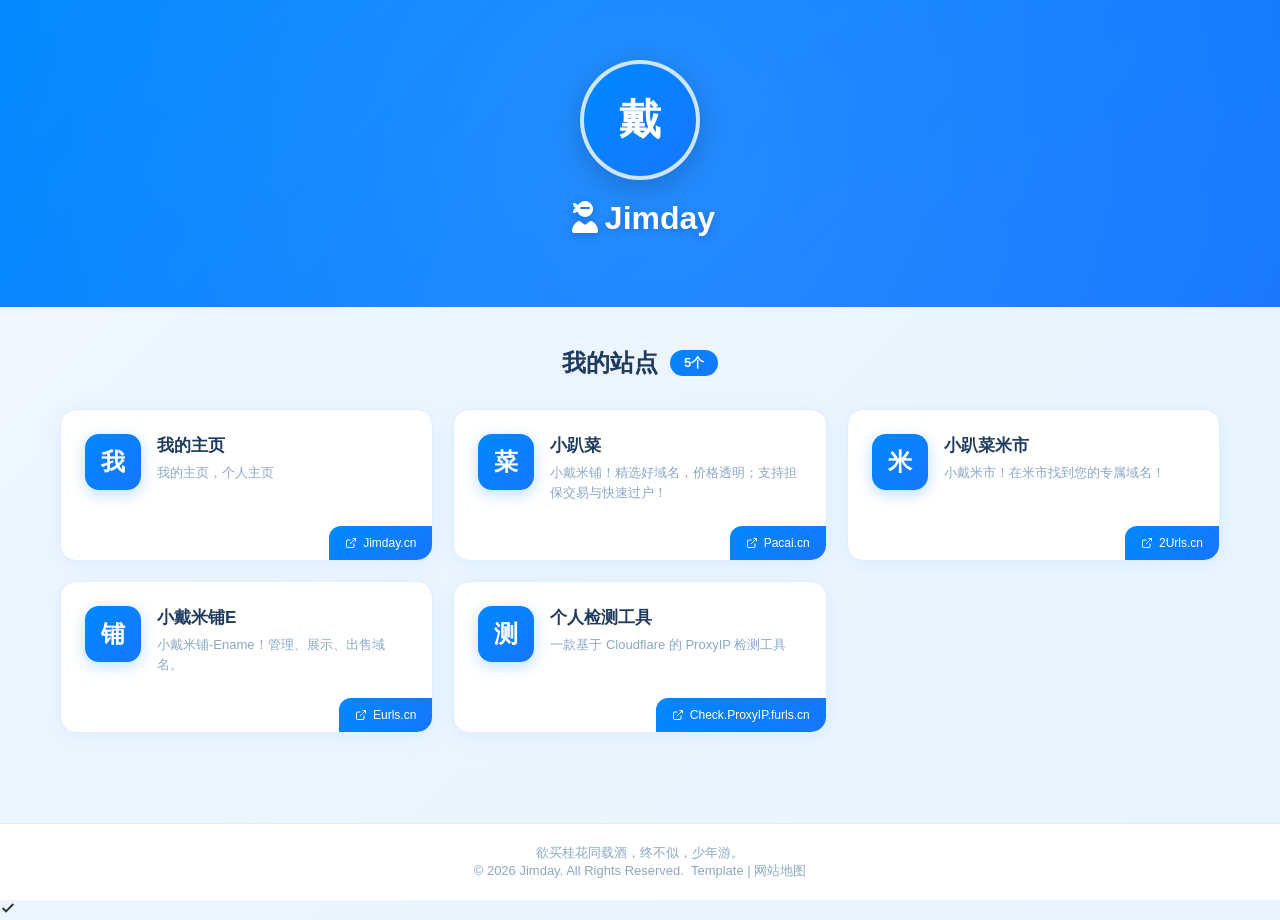
==== index.html @ f6e11782 "Update index.html" ====
<!DOCTYPE html>
<html lang="zh-CN">

<head>
	<meta charset="UTF-8">
	<meta name="viewport" content="width=device-width, initial-scale=1.0">
	<title>Jimday - 阿戴主页</title>
	<meta name="description" content="欲买桂花同载酒，终不似，少年游。">
	<link rel="icon" type="image/x-icon" href="img/favicon.ico">
	<link rel="stylesheet" type="text/css" href="assets/css/style.css"><!--主体CSS-->
	<link rel="stylesheet" type="text/css" href="assets/css/all.min.css"><!--fontawesome-->
	<script src="assets/js/translate.js"></script>
	<script src="assets/js/translate-fine-tuning.js"></script><!--translate.js settings-->
</head>

<body>
  <div class="main-container">
	<!-- 顶部个人信息区 -->
	<div class="profile-section">
	  <div class="profile-content">
		<div class="avatar-wrapper">
		  <div class="avatar">
			戴</div>
		</div>
		<div class="profile-name"><i class="fa-solid fa-user-ninja"></i>Jimday</div>
		<div class="profile-bio">
			<!-- jinrishici.com -->
			<script src="https://sdk.jinrishici.com/v2/browser/jinrishici.js" charset="utf-8"></script>
			<div id="poem_sentence"></div>
			<div id="poem_info"></div>
			<script type="text/javascript">
				jinrishici.load(function (result) {
					var sentence = document.querySelector("#poem_sentence")
					var info = document.querySelector("#poem_info")
					sentence.innerHTML = result.data.content
					info.innerHTML = '【' + result.data.origin.dynasty + '】' + result.data.origin.author + '《' + result.data.origin.title + '》'
				});
			</script>
		</div>
	  </div>
	</div>

    <!-- 下方站点列表区 -->
    <div class="sites-section">
      <div class="sites-header">
        <h2 class="sites-title">我的站点</h2>
        <span class="sites-count">5个</span>
      </div>

      <div class="sites-grid">
        <a href="http://jimday.cn" target="_blank" class="site-card" style="animation-delay: 0s;">
          <div class="site-card-content">
            <div class="site-icon">
              我</div>
            <div class="site-info">
              <div class="site-name">我的主页</div>
              <div class="site-desc">我的主页，个人主页</div>
            </div>
          </div>
          <div class="site-card-footer">
            <div class="site-url">
              <svg width="12" height="12" viewBox="0 0 24 24" fill="none" stroke="currentColor" stroke-width="2">
                <path d="M18 13v6a2 2 0 0 1-2 2H5a2 2 0 0 1-2-2V8a2 2 0 0 1 2-2h6"></path>
                <polyline points="15 3 21 3 21 9"></polyline>
                <line x1="10" y1="14" x2="21" y2="3"></line>
              </svg>
              Jimday.cn
            </div>
          </div>
        </a>
        <a href="https://www.pacai.cn" target="_blank" class="site-card" style="animation-delay: 0.1s;">
          <div class="site-card-content">
            <div class="site-icon">
              菜 </div>
            <div class="site-info">
              <div class="site-name">小趴菜</div>
              <div class="site-desc">小戴米铺！精选好域名，价格透明；支持担保交易与快速过户！</div>
            </div>
          </div>
          <div class="site-card-footer">
            <div class="site-url">
              <svg width="12" height="12" viewBox="0 0 24 24" fill="none" stroke="currentColor" stroke-width="2">
                <path d="M18 13v6a2 2 0 0 1-2 2H5a2 2 0 0 1-2-2V8a2 2 0 0 1 2-2h6"></path>
                <polyline points="15 3 21 3 21 9"></polyline>
                <line x1="10" y1="14" x2="21" y2="3"></line>
              </svg>
              Pacai.cn
            </div>
          </div>
        </a>
        <a href="http://www.2urls.cn" target="_blank" class="site-card" style="animation-delay: 0.2s;">
          <div class="site-card-content">
            <div class="site-icon">
              米 </div>
            <div class="site-info">
              <div class="site-name">小趴菜米市</div>
              <div class="site-desc">小戴米市！在米市找到您的专属域名！</div>
            </div>
          </div>
          <div class="site-card-footer">
            <div class="site-url">
              <svg width="12" height="12" viewBox="0 0 24 24" fill="none" stroke="currentColor" stroke-width="2">
                <path d="M18 13v6a2 2 0 0 1-2 2H5a2 2 0 0 1-2-2V8a2 2 0 0 1 2-2h6"></path>
                <polyline points="15 3 21 3 21 9"></polyline>
                <line x1="10" y1="14" x2="21" y2="3"></line>
              </svg>
              2Urls.cn
            </div>
          </div>
        </a>
        <a href="http://www.eurls.cn" target="_blank" class="site-card" style="animation-delay: 0.3s;">
          <div class="site-card-content">
            <div class="site-icon">
              铺 </div>
            <div class="site-info">
              <div class="site-name">小戴米铺E</div>
              <div class="site-desc">小戴米铺-Ename！管理、展示、出售域名。</div>
            </div>
          </div>
          <div class="site-card-footer">
            <div class="site-url">
              <svg width="12" height="12" viewBox="0 0 24 24" fill="none" stroke="currentColor" stroke-width="2">
                <path d="M18 13v6a2 2 0 0 1-2 2H5a2 2 0 0 1-2-2V8a2 2 0 0 1 2-2h6"></path>
                <polyline points="15 3 21 3 21 9"></polyline>
                <line x1="10" y1="14" x2="21" y2="3"></line>
              </svg>
              Eurls.cn
			  </div>
          </div>
        </a>
        <a href="http://check.proxyip.furls.cn" target="_blank" class="site-card" style="animation-delay: 0.4s;">
          <div class="site-card-content">
            <div class="site-icon">
              测 </div>
            <div class="site-info">
              <div class="site-name">个人检测工具</div>
              <div class="site-desc">一款基于 Cloudflare 的 ProxyIP 检测工具</div>
            </div>
          </div>
          <div class="site-card-footer">
            <div class="site-url">
              <svg width="12" height="12" viewBox="0 0 24 24" fill="none" stroke="currentColor" stroke-width="2">
                <path d="M18 13v6a2 2 0 0 1-2 2H5a2 2 0 0 1-2-2V8a2 2 0 0 1 2-2h6"></path>
                <polyline points="15 3 21 3 21 9"></polyline>
                <line x1="10" y1="14" x2="21" y2="3"></line>
              </svg>
              Check.ProxyIP.furls.cn
            </div>
          </div>
        </a>
		<!--
        <a href="http://cwho.cn" target="_blank" class="site-card" style="animation-delay: 0.5s;">
          <div class="site-card-content">
            <div class="site-icon">
              查 </div>
            <div class="site-info">
              <div class="site-name">查whois</div>
              <div class="site-desc">查询域名whois</div>
            </div>
          </div>
          <div class="site-card-footer">
            <div class="site-url">
              <svg width="12" height="12" viewBox="0 0 24 24" fill="none" stroke="currentColor" stroke-width="2">
                <path d="M18 13v6a2 2 0 0 1-2 2H5a2 2 0 0 1-2-2V8a2 2 0 0 1 2-2h6"></path>
                <polyline points="15 3 21 3 21 9"></polyline>
                <line x1="10" y1="14" x2="21" y2="3"></line>
              </svg>
              cwho.cn
            </div>
          </div>
        </a>
        <a href="http://blog.nx.cn" target="_blank" class="site-card" style="animation-delay: 0.6s;">
          <div class="site-card-content">
            <div class="site-icon">
              逆 </div>
            <div class="site-info">
              <div class="site-name">逆袭博客</div>
              <div class="site-desc">我的个人博客</div>
            </div>
          </div>
          <div class="site-card-footer">
            <div class="site-url">
              <svg width="12" height="12" viewBox="0 0 24 24" fill="none" stroke="currentColor" stroke-width="2">
                <path d="M18 13v6a2 2 0 0 1-2 2H5a2 2 0 0 1-2-2V8a2 2 0 0 1 2-2h6"></path>
                <polyline points="15 3 21 3 21 9"></polyline>
                <line x1="10" y1="14" x2="21" y2="3"></line>
              </svg>
              blog.nx.cn
            </div>
          </div>
        </a>
        <a href="http://jiese.me" target="_blank" class="site-card" style="animation-delay: 0.7s;">
          <div class="site-card-content">
            <div class="site-icon">
              戒 </div>
            <div class="site-info">
              <div class="site-name">戒色么</div>
              <div class="site-desc">一个戒色打卡记录网</div>
            </div>
          </div>
          <div class="site-card-footer">
            <div class="site-url">
              <svg width="12" height="12" viewBox="0 0 24 24" fill="none" stroke="currentColor" stroke-width="2">
                <path d="M18 13v6a2 2 0 0 1-2 2H5a2 2 0 0 1-2-2V8a2 2 0 0 1 2-2h6"></path>
                <polyline points="15 3 21 3 21 9"></polyline>
                <line x1="10" y1="14" x2="21" y2="3"></line>
              </svg>
              jiese.me
            </div>
          </div>
        </a>
        <a href="http://www.gmbzw.com/" target="_blank" class="site-card" style="animation-delay: 0.8s;">
          <div class="site-card-content">
            <div class="site-icon">
              国 </div>
            <div class="site-info">
              <div class="site-name">国漫壁纸网</div>
              <div class="site-desc">国漫Ai绘画国漫女神壁纸动漫壁纸免费下载</div>
            </div>
          </div>
          <div class="site-card-footer">
            <div class="site-url">
              <svg width="12" height="12" viewBox="0 0 24 24" fill="none" stroke="currentColor" stroke-width="2">
                <path d="M18 13v6a2 2 0 0 1-2 2H5a2 2 0 0 1-2-2V8a2 2 0 0 1 2-2h6"></path>
                <polyline points="15 3 21 3 21 9"></polyline>
                <line x1="10" y1="14" x2="21" y2="3"></line>
              </svg>
              www.gmbzw.com
            </div>
          </div>
        </a>
        <a href="http://host.hk.cn/" target="_blank" class="site-card" style="animation-delay: 0.9s;">
          <div class="site-card-content">
            <div class="site-icon">
              香 </div>
            <div class="site-info">
              <div class="site-name">香港主机</div>
              <div class="site-desc">20元永久网站主机</div>
            </div>
          </div>
          <div class="site-card-footer">
            <div class="site-url">
              <svg width="12" height="12" viewBox="0 0 24 24" fill="none" stroke="currentColor" stroke-width="2">
                <path d="M18 13v6a2 2 0 0 1-2 2H5a2 2 0 0 1-2-2V8a2 2 0 0 1 2-2h6"></path>
                <polyline points="15 3 21 3 21 9"></polyline>
                <line x1="10" y1="14" x2="21" y2="3"></line>
              </svg>
              host.hk.cn
            </div>
          </div>
        </a>-->
      </div>
    </div>

		<!-- 底部版权栏 -->
		<footer class="footer">
			<div class="footer-content">
				<p>欲买桂花同载酒，终不似，少年游。</p>
				<p>&copy; <script>document.write(new Date().getFullYear());</script> Jimday. All Rights Reserved.&nbsp;
					<a href="http://caonb.cn/" target="_blank" style="text-decoration: none;color: inherit;">Template</a>&nbsp;|
					<a href="sitemap.xml" title="Sitemap" target="_blank" style="text-decoration: none;color: inherit;">网站地图</a>
				</p>
			</div>
		</footer>
	</div>

	<!-- 灵动岛弹窗 -->
	<link rel="stylesheet" type="text/css" href="assets/css/dynamic-island.css">

	<div class="dynamic-island-container">
		<div class="dynamic-island" id="dynamicIsland">
			<div class="dynamic-island-icon">
			<svg width="16" height="16" viewBox="0 0 24 24" fill="none" stroke="currentColor" stroke-width="3" id="dynamicIslandIconSvg">
				<polyline points="20 6 9 17 4 12"></polyline>
			</svg>
			</div>
				<div class="dynamic-island-text" id="dynamicIslandText"></div>
			<div class="dynamic-island-progress">
				<div class="dynamic-island-progress-bar" id="dynamicIslandProgress"></div>
			</div>
		</div>
	</div>

	<script src="assets/js/DynamicIslandTimer.js"></script><!--灵动岛计时器-->

	<link rel="stylesheet" type="text/css" href="assets/css/dynamic-island-style.css"><!--灵动岛style-->
	
	<script src="assets/js/DynamicIslandText.js"></script><!--灵动岛文字-->

</body>
	<!--translate.zvo.cn-->
	<script>
		translate.execute(); //dom加载完后，进行translate.js 触发翻译的执行
		translate.isTranslateExecute('english'); //当前是否已进行了翻译处理
	</script>
</html>
---- assets/css/style.css ----
* {
	margin: 0;
	padding: 0;
	box-sizing: border-box;
}

body {
	font-family: "Microsoft YaHei", -apple-system, BlinkMacSystemFont, "Segoe UI", Roboto, "Helvetica Neue", Arial, sans-serif;
	background: linear-gradient(135deg, #f0f7ff 0%, #e8f4ff 100%);
	min-height: 100vh;
	color: #333;
}

/* 主容器 - 上下布局 */
.main-container {
	min-height: 100vh;
	display: flex;
	flex-direction: column;
}

/* 顶部个人信息区 */
.profile-section {
	background: linear-gradient(135deg, #0088FF 0%, #1677FF 100%);
	padding: 60px 20px;
	text-align: center;
	position: relative;
	overflow: hidden;
}

.profile-section::before {
	content: '';
	position: absolute;
	top: -50%;
	left: -50%;
	width: 200%;
	height: 200%;
	background: radial-gradient(circle, rgba(255, 255, 255, 0.1) 0%, transparent 60%);
	animation: pulse 4s ease-in-out infinite;
}

@keyframes pulse {

	0%,
	100% {
		transform: scale(1);
		opacity: 0.5;
	}

	50% {
		transform: scale(1.1);
		opacity: 0.8;
	}
}

.profile-content {
	position: relative;
	z-index: 1;
	max-width: 600px;
	margin: 0 auto;
}

.avatar-wrapper {
	width: 120px;
	height: 120px;
	margin: 0 auto 20px;
	position: relative;
}

.avatar {
	width: 100%;
	height: 100%;
	border-radius: 50%;
	object-fit: cover;
	border: 4px solid rgba(255, 255, 255, 0.8);
	box-shadow: 0 8px 30px rgba(0, 0, 0, 0.2);
	background: linear-gradient(135deg, #0088FF 0%, #1677FF 100%);
	display: flex;
	align-items: center;
	justify-content: center;
	color: white;
	font-size: 42px;
	font-weight: bold;
	transition: transform 0.3s ease;
}

.avatar:hover {
	transform: scale(1.05);
}

.avatar img {
	width: 100%;
	height: 100%;
	border-radius: 50%;
	object-fit: cover;
}

.profile-name {
	font-size: 32px;
	font-weight: 700;
	color: white;
	margin-bottom: 10px;
	text-shadow: 0 2px 10px rgba(0, 0, 0, 0.2);
}

.profile-bio {
	font-size: 15px;
	color: rgba(255, 255, 255, 0.9);
	line-height: 1.6;
	max-width: 400px;
	margin: 0 auto;
}

/* 下方站点列表区 */
.sites-section {
	flex: 1;
	padding: 40px 20px;
	max-width: 1200px;
	margin: 0 auto;
	width: 100%;
	animation: fadeInUp 0.6s ease;
}

@keyframes fadeInUp {
	from {
		opacity: 0;
		transform: translateY(30px);
	}

	to {
		opacity: 1;
		transform: translateY(0);
	}
}

.sites-header {
	display: flex;
	align-items: center;
	justify-content: center;
	gap: 12px;
	margin-bottom: 30px;
}

.sites-title {
	font-size: 24px;
	font-weight: 700;
	color: #1e3a5f;
}

.sites-count {
	background: linear-gradient(135deg, #0088FF 0%, #1677FF 100%);
	color: white;
	padding: 4px 14px;
	border-radius: 20px;
	font-size: 13px;
	font-weight: 600;
}

.sites-grid {
	display: grid;
	grid-template-columns: repeat(auto-fill, minmax(300px, 1fr));
	gap: 20px;
}

.site-card {
	background: white;
	border-radius: 16px;
	box-shadow: 0 4px 20px rgba(30, 144, 255, 0.08);
	border: 1px solid #e0edff;
	text-decoration: none;
	color: inherit;
	transition: all 0.3s ease;
	animation: fadeInUp 0.5s ease;
	animation-fill-mode: backwards;
	display: flex;
	flex-direction: column;
	overflow: hidden;
}

.site-card::before {
	content: '';
	position: absolute;
	top: 0;
	left: 0;
	right: 0;
	height: 3px;
	background: linear-gradient(90deg, #0088FF, #00d4ff, #0088FF);
	background-size: 200% 100%;
	opacity: 0;
	transition: opacity 0.3s ease;
}

.site-card:hover {
	transform: translateY(-8px);
	box-shadow: 0 16px 40px rgba(30, 144, 255, 0.15);
	border-color: #0088FF;
}

.site-card:hover::before {
	opacity: 1;
	animation: shimmer 2s linear infinite;
}

@keyframes shimmer {
	0% {
		background-position: -200% 0;
	}

	100% {
		background-position: 200% 0;
	}
}

.site-card-content {
	display: flex;
	align-items: flex-start;
	gap: 16px;
	padding: 24px;
	flex: 1;
}

.site-card-footer {
	display: flex;
	justify-content: flex-end;
	padding: 0;
	margin-top: auto;
}

.site-icon {
	width: 56px;
	height: 56px;
	background: linear-gradient(135deg, #0088FF 0%, #1677FF 100%);
	border-radius: 14px;
	display: flex;
	align-items: center;
	justify-content: center;
	color: white;
	font-size: 24px;
	font-weight: bold;
	flex-shrink: 0;
	box-shadow: 0 4px 15px rgba(30, 144, 255, 0.3);
}

.site-icon img {
	width: 100%;
	height: 100%;
	border-radius: 14px;
	object-fit: cover;
}

.site-info {
	flex: 1;
	min-width: 0;
}

.site-name {
	font-size: 17px;
	font-weight: 600;
	color: #1e3a5f;
	margin-bottom: 6px;
	white-space: nowrap;
	overflow: hidden;
	text-overflow: ellipsis;
}

.site-desc {
	font-size: 13px;
	color: #8aa8c8;
	line-height: 1.5;
	display: -webkit-box;
	-webkit-line-clamp: 2;
	-webkit-box-orient: vertical;
	overflow: hidden;
}

.site-url {
	font-size: 12px;
	color: white;
	background: linear-gradient(135deg, #0088FF 0%, #1677FF 100%);
	display: inline-flex;
	align-items: center;
	gap: 6px;
	padding: 10px 16px;
	border-radius: 12px 0 12px 0;
}

/* 空状态 */
.empty-state {
	text-align: center;
	padding: 80px 20px;
	background: white;
	border-radius: 16px;
	border: 1px solid #e0edff;
}

.empty-icon {
	width: 90px;
	height: 90px;
	background: linear-gradient(135deg, #f0f7ff 0%, #e8f4ff 100%);
	border-radius: 50%;
	display: flex;
	align-items: center;
	justify-content: center;
	margin: 0 auto 24px;
	font-size: 36px;
}

.empty-text {
	color: #8aa8c8;
	font-size: 15px;
}

/* 底部版权栏 */
.footer {
	background: white;
	border-top: 1px solid #e0edff;
	padding: 20px;
	text-align: center;
}

.footer-content {
	max-width: 1200px;
	margin: 0 auto;
}

.footer p {
	color: #8aa8c8;
	font-size: 13px;
	margin: 0;
}

/* 平板端适配 */
@media (max-width: 768px) {
	.profile-section {
		padding: 40px 20px;
	}

	.avatar-wrapper {
		width: 100px;
		height: 100px;
	}

	.avatar {
		font-size: 36px;
	}

	.profile-name {
		font-size: 26px;
	}

	.sites-section {
		padding: 30px 15px;
	}

	.sites-grid {
		grid-template-columns: repeat(auto-fill, minmax(250px, 1fr));
		gap: 15px;
	}
}

/* 手机端适配 */
@media (max-width: 480px) {
	.profile-section {
		padding: 35px 15px;
	}

	.avatar-wrapper {
		width: 90px;
		height: 90px;
	}

	.avatar {
		font-size: 32px;
		border-width: 3px;
	}

	.profile-name {
		font-size: 22px;
	}

	.profile-bio {
		font-size: 14px;
	}

	.admin-link {
		padding: 10px 22px;
		font-size: 13px;
	}

	.sites-section {
		padding: 25px 15px;
	}

	.sites-header {
		margin-bottom: 20px;
	}

	.sites-title {
		font-size: 20px;
	}

	.sites-grid {
		grid-template-columns: 1fr;
		gap: 12px;
	}

	.site-card-content {
		padding: 18px;
		gap: 14px;
	}

	.site-card-footer {
		padding: 0;
	}

	.site-icon {
		width: 50px;
		height: 50px;
		font-size: 20px;
	}

	.site-name {
		font-size: 15px;
	}
}
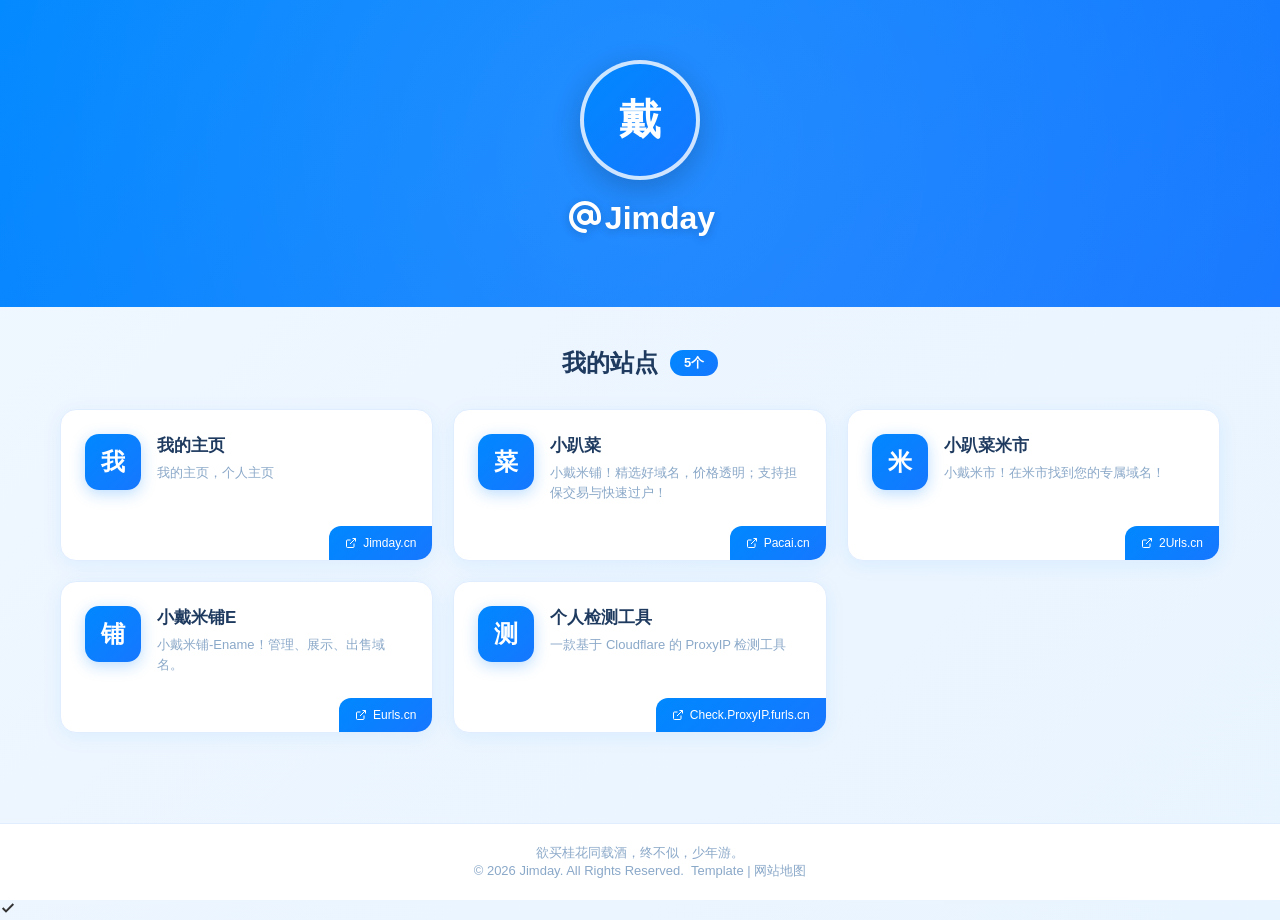
==== commit e5a7f235: "Update index.html" ====
--- a/index.html
+++ b/index.html
@@ -22,7 +22,7 @@
 		  <div class="avatar">
 			戴</div>
 		</div>
-		<div class="profile-name"><i class="fa-solid fa-user-ninja"></i>Jimday</div>
+		<div class="profile-name"><i class="fa-solid fa-at"></i>Jimday</div>
 		<div class="profile-bio">
 			<!-- jinrishici.com -->
 			<script src="https://sdk.jinrishici.com/v2/browser/jinrishici.js" charset="utf-8"></script>
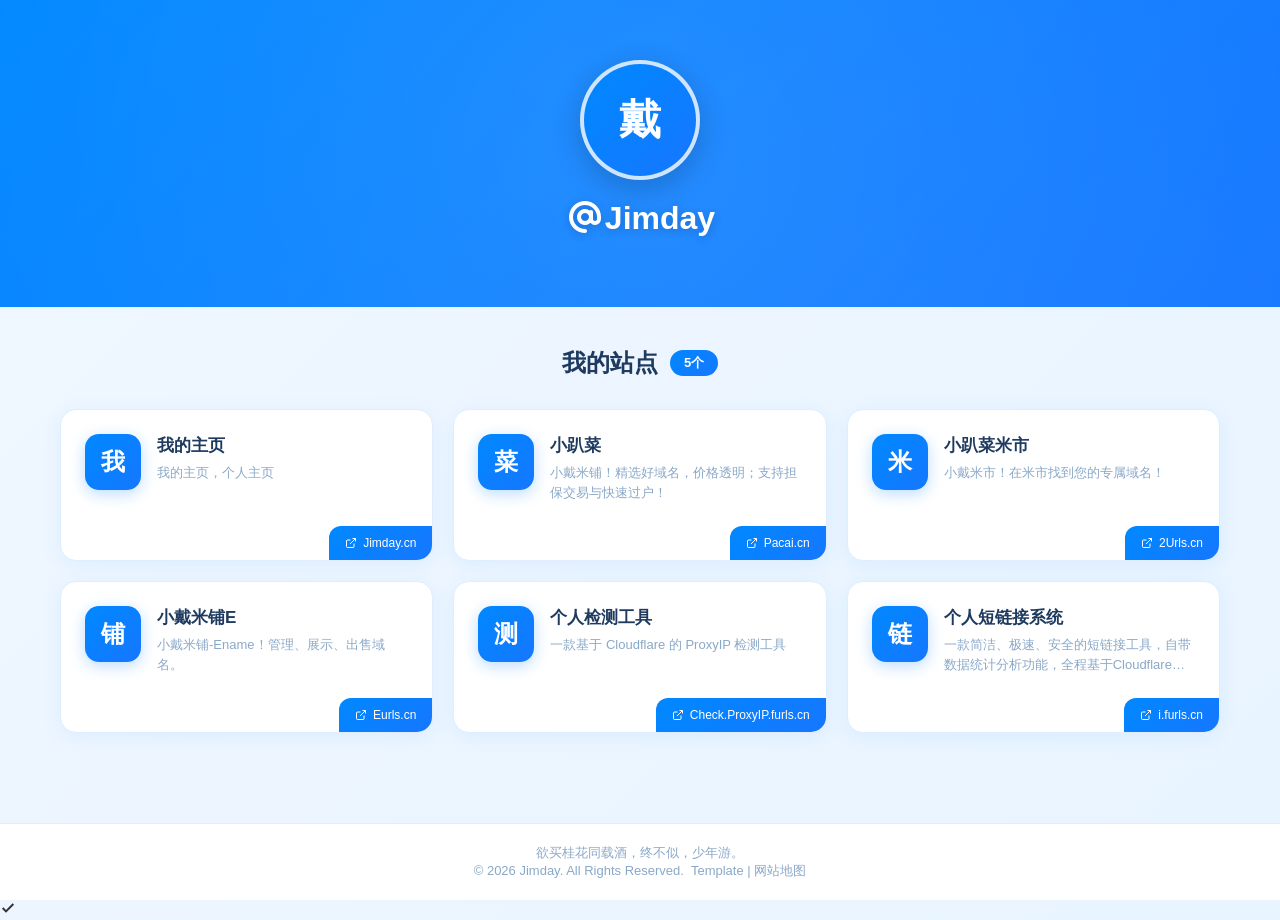
==== commit 93d38e66: "update0505" ====
--- a/index.html
+++ b/index.html
@@ -128,7 +128,7 @@
 			  </div>
           </div>
         </a>
-        <a href="http://check.proxyip.furls.cn" target="_blank" class="site-card" style="animation-delay: 0.4s;">
+        <a href="https://check.proxyip.furls.cn" target="_blank" class="site-card" style="animation-delay: 0.4s;">
           <div class="site-card-content">
             <div class="site-icon">
               测 </div>
@@ -148,27 +148,27 @@
             </div>
           </div>
         </a>
+        <a href="https://i.furls.cn/dashboard" target="_blank" class="site-card" style="animation-delay: 0.5s;">
+          <div class="site-card-content">
+            <div class="site-icon">
+              链 </div>
+            <div class="site-info">
+              <div class="site-name">个人短链接系统</div>
+              <div class="site-desc">一款简洁、极速、安全的短链接工具，自带数据统计分析功能，全程基于Cloudflare运行。</div>
+            </div>
+          </div>
+          <div class="site-card-footer">
+            <div class="site-url">
+              <svg width="12" height="12" viewBox="0 0 24 24" fill="none" stroke="currentColor" stroke-width="2">
+                <path d="M18 13v6a2 2 0 0 1-2 2H5a2 2 0 0 1-2-2V8a2 2 0 0 1 2-2h6"></path>
+                <polyline points="15 3 21 3 21 9"></polyline>
+                <line x1="10" y1="14" x2="21" y2="3"></line>
+              </svg>
+              i.furls.cn
+            </div>
+          </div>
+        </a>
 		<!--
-        <a href="http://cwho.cn" target="_blank" class="site-card" style="animation-delay: 0.5s;">
-          <div class="site-card-content">
-            <div class="site-icon">
-              查 </div>
-            <div class="site-info">
-              <div class="site-name">查whois</div>
-              <div class="site-desc">查询域名whois</div>
-            </div>
-          </div>
-          <div class="site-card-footer">
-            <div class="site-url">
-              <svg width="12" height="12" viewBox="0 0 24 24" fill="none" stroke="currentColor" stroke-width="2">
-                <path d="M18 13v6a2 2 0 0 1-2 2H5a2 2 0 0 1-2-2V8a2 2 0 0 1 2-2h6"></path>
-                <polyline points="15 3 21 3 21 9"></polyline>
-                <line x1="10" y1="14" x2="21" y2="3"></line>
-              </svg>
-              cwho.cn
-            </div>
-          </div>
-        </a>
         <a href="http://blog.nx.cn" target="_blank" class="site-card" style="animation-delay: 0.6s;">
           <div class="site-card-content">
             <div class="site-icon">
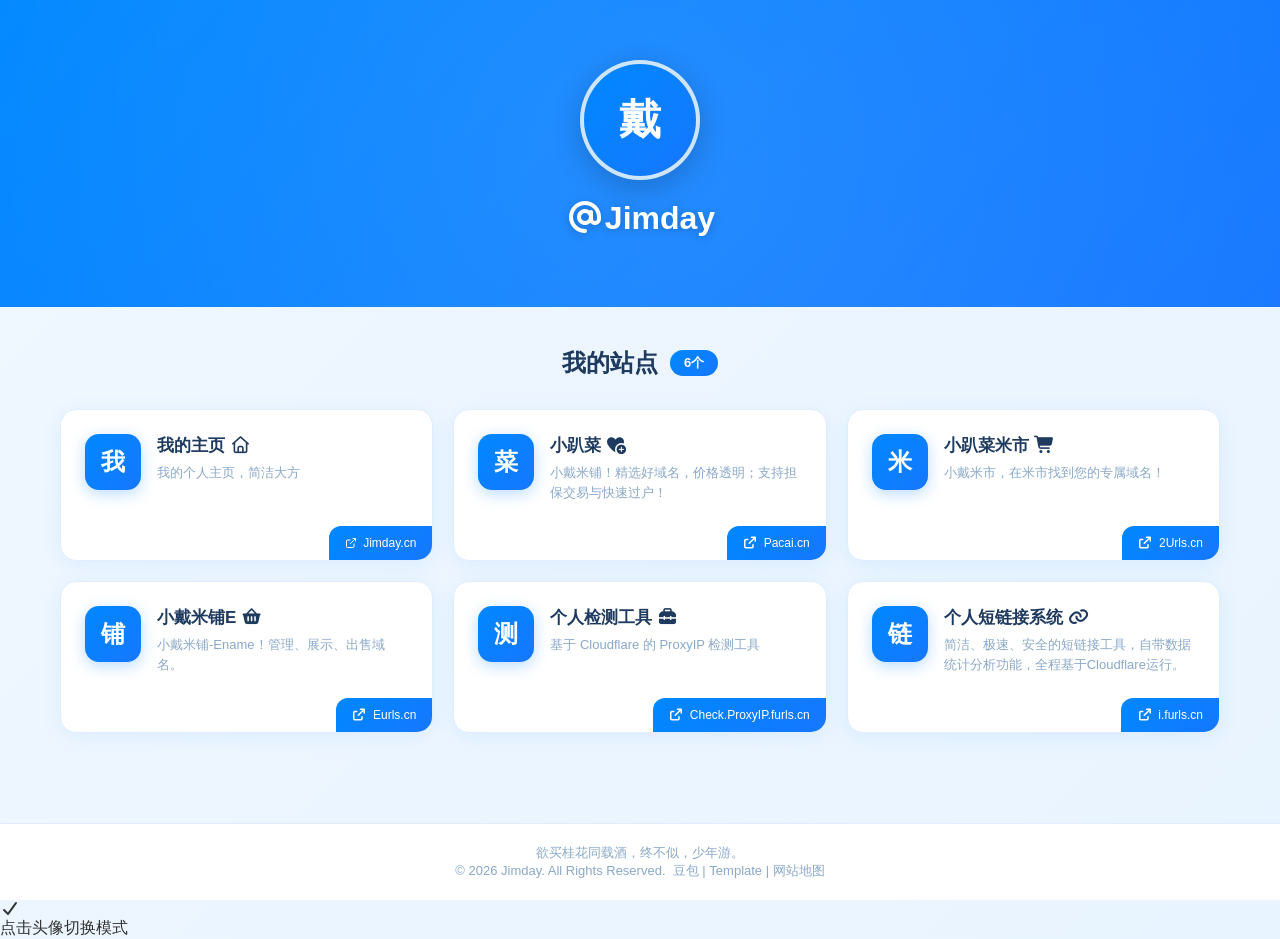
==== commit 425e86a0: "update050901" ====
--- a/index.html
+++ b/index.html
@@ -6,259 +6,225 @@
 	<meta name="viewport" content="width=device-width, initial-scale=1.0">
 	<title>Jimday - 阿戴主页</title>
 	<meta name="description" content="欲买桂花同载酒，终不似，少年游。">
-	<link rel="icon" type="image/x-icon" href="img/favicon.ico">
+	<meta name="keywords" content="Jimday,阿戴,个人主页,域名,短链接,工具">
+	<meta name="author" content="Jimday">
+	<link rel="canonical" href="https://www.jimday.cn/">
+	<meta name="theme-color" content="#0088ff">
+	<link rel="icon" href="img/favicon.ico" type="image/x-icon">
+	<link rel="icon" href="img/favicon.png" type="image/png">
+	<link rel="apple-touch-icon" href="img/favicon.png">
+	<meta property="og:title" content="Jimday - 阿戴主页">
+	<meta property="og:description" content="Jimday 阿戴个人主页。">
+	<meta property="og:url" content="https://www.jimday.cn/">
+	<meta property="og:type" content="website">
+	<meta property="og:site_name" content="Jimday">
+	<meta name="twitter:card" content="summary">
+	<meta name="twitter:title" content="Jimday - 阿戴主页">
+	<meta name="twitter:description" content="Jimday 阿戴个人主页。">
 	<link rel="stylesheet" type="text/css" href="assets/css/style.css"><!--主体CSS-->
 	<link rel="stylesheet" type="text/css" href="assets/css/all.min.css"><!--fontawesome-->
-	<script src="assets/js/translate.js"></script>
-	<script src="assets/js/translate-fine-tuning.js"></script><!--translate.js settings-->
 </head>
 
 <body>
-  <div class="main-container">
-	<!-- 顶部个人信息区 -->
-	<div class="profile-section">
-	  <div class="profile-content">
-		<div class="avatar-wrapper">
-		  <div class="avatar">
-			戴</div>
+	<div class="main-container">
+		<!-- 顶部个人信息区 -->
+		<div class="profile-section">
+			<div class="profile-content">
+				<div class="avatar-wrapper" id="themeToggle">
+					<div class="avatar">戴</div>
+					<div class="avatar-tooltip">点击切换深色模式</div>
+				</div>
+				<div class="profile-name"><i class="fa-solid fa-at"></i>Jimday</div>
+				<div class="profile-bio">
+					<!-- jinrishici.com -->
+					<script src="https://sdk.jinrishici.com/v2/browser/jinrishici.js" charset="utf-8"></script>
+					<div id="poem_sentence"></div>
+					<div id="poem_info"></div>
+					<script type="text/javascript">
+						jinrishici.load(function (result) {
+							var sentence = document.querySelector("#poem_sentence")
+							var info = document.querySelector("#poem_info")
+							sentence.innerHTML = result.data.content
+							info.innerHTML = '【' + result.data.origin.dynasty + '】' + result.data.origin.author + '《' + result.data.origin.title + '》'
+						});
+					</script>
+				</div>
+			</div>
 		</div>
-		<div class="profile-name"><i class="fa-solid fa-at"></i>Jimday</div>
-		<div class="profile-bio">
-			<!-- jinrishici.com -->
-			<script src="https://sdk.jinrishici.com/v2/browser/jinrishici.js" charset="utf-8"></script>
-			<div id="poem_sentence"></div>
-			<div id="poem_info"></div>
-			<script type="text/javascript">
-				jinrishici.load(function (result) {
-					var sentence = document.querySelector("#poem_sentence")
-					var info = document.querySelector("#poem_info")
-					sentence.innerHTML = result.data.content
-					info.innerHTML = '【' + result.data.origin.dynasty + '】' + result.data.origin.author + '《' + result.data.origin.title + '》'
-				});
-			</script>
+
+		<!-- 下方站点列表区 -->
+		<div class="sites-section">
+			<div class="sites-header">
+				<h2 class="sites-title">我的站点</h2>
+				<span class="sites-count">6个</span>
+			</div>
+
+			<div class="sites-grid">
+				<a href="http://jimday.cn" rel="noopener noreferrer" class="site-card" style="animation-delay: 0s;">
+					<div class="site-card-content">
+						<div class="site-icon">我 </div>
+						<div class="site-info">
+							<div class="site-name">我的主页&nbsp;<i class="fa-regular fa-house"></i></div>
+							<div class="site-desc">我的个人主页，简洁大方</div>
+						</div>
+					</div>
+					<div class="site-card-footer">
+						<div class="site-url">
+							<svg width="12" height="12" viewBox="0 0 24 24" fill="none" stroke="currentColor" stroke-width="2">
+								<path d="M18 13v6a2 2 0 0 1-2 2H5a2 2 0 0 1-2-2V8a2 2 0 0 1 2-2h6"></path>
+								<polyline points="15 3 21 3 21 9"></polyline>
+								<line x1="10" y1="14" x2="21" y2="3"></line>
+							</svg>
+							Jimday.cn
+						</div>
+					</div>
+				</a>
+				<a href="https://www.pacai.cn" target="_blank" rel="noopener noreferrer" class="site-card" style="animation-delay: 0.1s;">
+					<div class="site-card-content">
+						<div class="site-icon">菜 </div>
+						<div class="site-info">
+							<div class="site-name">小趴菜&nbsp;<i class="fa-solid fa-heart-circle-plus"></i></div>
+							<div class="site-desc">小戴米铺！精选好域名，价格透明；支持担保交易与快速过户！</div>
+						</div>
+					</div>
+					<div class="site-card-footer">
+						<div class="site-url"><i class="fa-solid fa-arrow-up-right-from-square"></i>Pacai.cn</div>
+					</div>
+				</a>
+				<a href="http://www.2urls.cn" target="_blank" rel="noopener noreferrer" class="site-card" style="animation-delay: 0.2s;">
+					<div class="site-card-content">
+						<div class="site-icon">米 </div>
+						<div class="site-info">
+							<div class="site-name">小趴菜米市&nbsp;<i class="fa-solid fa-cart-shopping"></i></div>
+							<div class="site-desc">小戴米市，在米市找到您的专属域名！</div>
+						</div>
+					</div>
+					<div class="site-card-footer">
+						<div class="site-url">
+							<i class="fa-solid fa-arrow-up-right-from-square"></i>2Urls.cn</div>
+					</div>
+				</a>
+				<a href="http://www.eurls.cn" target="_blank" rel="noopener noreferrer" class="site-card" style="animation-delay: 0.3s;">
+					<div class="site-card-content">
+						<div class="site-icon">铺 </div>
+						<div class="site-info">
+							<div class="site-name">小戴米铺E&nbsp;<i class="fa-solid fa-basket-shopping"></i></div>
+							<div class="site-desc">小戴米铺-Ename！管理、展示、出售域名。</div>
+						</div>
+					</div>
+					<div class="site-card-footer">
+						<div class="site-url"><i class="fa-solid fa-arrow-up-right-from-square"></i>Eurls.cn</div>
+					</div>
+				</a>
+				<a href="https://check.proxyip.furls.cn" target="_blank" rel="noopener noreferrer" class="site-card" style="animation-delay: 0.4s;">
+					<div class="site-card-content">
+						<div class="site-icon">测 </div>
+						<div class="site-info">
+							<div class="site-name">个人检测工具&nbsp;<i class="fa-solid fa-toolbox"></i></div>
+							<div class="site-desc">基于 Cloudflare 的 ProxyIP 检测工具</div>
+						</div>
+					</div>
+					<div class="site-card-footer">
+						<div class="site-url"><i class="fa-solid fa-arrow-up-right-from-square"></i>Check.ProxyIP.furls.cn</div>
+					</div>
+				</a>
+				<a href="https://i.furls.cn/dashboard" target="_blank" rel="noopener noreferrer" class="site-card" style="animation-delay: 0.5s;">
+					<div class="site-card-content">
+						<div class="site-icon">链 </div>
+						<div class="site-info">
+							<div class="site-name">个人短链接系统&nbsp;<i class="fa-solid fa-link"></i></div>
+							<div class="site-desc">简洁、极速、安全的短链接工具，自带数据统计分析功能，全程基于Cloudflare运行。</div>
+						</div>
+					</div>
+					<div class="site-card-footer">
+						<div class="site-url"><i class="fa-solid fa-arrow-up-right-from-square"></i>i.furls.cn</div>
+					</div>
+				</a>
+		<!--
+				<a href="http://blog.nx.cn" target="_blank" rel="noopener noreferrer" class="site-card" style="animation-delay: 0.6s;">
+					<div class="site-card-content">
+						<div class="site-icon"> 逆 </div>
+						<div class="site-info">
+							<div class="site-name">逆袭博客</div>
+							<div class="site-desc">我的个人博客</div>
+						</div>
+					</div>
+					<div class="site-card-footer">
+						<div class="site-url">
+							<svg width="12" height="12" viewBox="0 0 24 24" fill="none" stroke="currentColor" stroke-width="2">
+								<path d="M18 13v6a2 2 0 0 1-2 2H5a2 2 0 0 1-2-2V8a2 2 0 0 1 2-2h6"></path>
+								<polyline points="15 3 21 3 21 9"></polyline>
+								<line x1="10" y1="14" x2="21" y2="3"></line>
+							</svg> blog.nx.cn
+						</div>
+					</div>
+				</a>
+				<a href="http://jiese.me" target="_blank" rel="noopener noreferrer" class="site-card" style="animation-delay: 0.7s;">
+					<div class="site-card-content">
+						<div class="site-icon"> 戒 </div>
+						<div class="site-info">
+							<div class="site-name">戒色么</div>
+							<div class="site-desc">一个戒色打卡记录网</div>
+						</div>
+					</div>
+					<div class="site-card-footer">
+						<div class="site-url">
+							<svg width="12" height="12" viewBox="0 0 24 24" fill="none" stroke="currentColor" stroke-width="2">
+								<path d="M18 13v6a2 2 0 0 1-2 2H5a2 2 0 0 1-2-2V8a2 2 0 0 1 2-2h6"></path>
+								<polyline points="15 3 21 3 21 9"></polyline>
+								<line x1="10" y1="14" x2="21" y2="3"></line>
+							</svg> jiese.me
+						</div>
+					</div>
+				</a>
+				<a href="http://www.gmbzw.com/" target="_blank" rel="noopener noreferrer" class="site-card" style="animation-delay: 0.8s;">
+					<div class="site-card-content">
+						<div class="site-icon"> 国 </div>
+						<div class="site-info">
+							<div class="site-name">国漫壁纸网</div>
+							<div class="site-desc">国漫Ai绘画国漫女神壁纸动漫壁纸免费下载</div>
+						</div>
+					</div>
+					<div class="site-card-footer">
+						<div class="site-url">
+							<svg width="12" height="12" viewBox="0 0 24 24" fill="none" stroke="currentColor" stroke-width="2">
+								<path d="M18 13v6a2 2 0 0 1-2 2H5a2 2 0 0 1-2-2V8a2 2 0 0 1 2-2h6"></path>
+								<polyline points="15 3 21 3 21 9"></polyline>
+								<line x1="10" y1="14" x2="21" y2="3"></line>
+							</svg> www.gmbzw.com
+						</div>
+					</div>
+				</a>
+				<a href="http://host.hk.cn/" target="_blank" rel="noopener noreferrer" class="site-card" style="animation-delay: 0.9s;">
+					<div class="site-card-content">
+						<div class="site-icon"> 香 </div>
+						<div class="site-info">
+							<div class="site-name">香港主机</div>
+							<div class="site-desc">20元永久网站主机</div>
+						</div>
+					</div>
+					<div class="site-card-footer">
+						<div class="site-url">
+							<svg width="12" height="12" viewBox="0 0 24 24" fill="none" stroke="currentColor" stroke-width="2">
+								<path d="M18 13v6a2 2 0 0 1-2 2H5a2 2 0 0 1-2-2V8a2 2 0 0 1 2-2h6"></path>
+								<polyline points="15 3 21 3 21 9"></polyline>
+								<line x1="10" y1="14" x2="21" y2="3"></line>
+							</svg> host.hk.cn
+						</div>
+					</div>
+				</a>
+		-->
+			</div>
 		</div>
-	  </div>
-	</div>
-
-    <!-- 下方站点列表区 -->
-    <div class="sites-section">
-      <div class="sites-header">
-        <h2 class="sites-title">我的站点</h2>
-        <span class="sites-count">5个</span>
-      </div>
-
-      <div class="sites-grid">
-        <a href="http://jimday.cn" target="_blank" class="site-card" style="animation-delay: 0s;">
-          <div class="site-card-content">
-            <div class="site-icon">
-              我</div>
-            <div class="site-info">
-              <div class="site-name">我的主页</div>
-              <div class="site-desc">我的主页，个人主页</div>
-            </div>
-          </div>
-          <div class="site-card-footer">
-            <div class="site-url">
-              <svg width="12" height="12" viewBox="0 0 24 24" fill="none" stroke="currentColor" stroke-width="2">
-                <path d="M18 13v6a2 2 0 0 1-2 2H5a2 2 0 0 1-2-2V8a2 2 0 0 1 2-2h6"></path>
-                <polyline points="15 3 21 3 21 9"></polyline>
-                <line x1="10" y1="14" x2="21" y2="3"></line>
-              </svg>
-              Jimday.cn
-            </div>
-          </div>
-        </a>
-        <a href="https://www.pacai.cn" target="_blank" class="site-card" style="animation-delay: 0.1s;">
-          <div class="site-card-content">
-            <div class="site-icon">
-              菜 </div>
-            <div class="site-info">
-              <div class="site-name">小趴菜</div>
-              <div class="site-desc">小戴米铺！精选好域名，价格透明；支持担保交易与快速过户！</div>
-            </div>
-          </div>
-          <div class="site-card-footer">
-            <div class="site-url">
-              <svg width="12" height="12" viewBox="0 0 24 24" fill="none" stroke="currentColor" stroke-width="2">
-                <path d="M18 13v6a2 2 0 0 1-2 2H5a2 2 0 0 1-2-2V8a2 2 0 0 1 2-2h6"></path>
-                <polyline points="15 3 21 3 21 9"></polyline>
-                <line x1="10" y1="14" x2="21" y2="3"></line>
-              </svg>
-              Pacai.cn
-            </div>
-          </div>
-        </a>
-        <a href="http://www.2urls.cn" target="_blank" class="site-card" style="animation-delay: 0.2s;">
-          <div class="site-card-content">
-            <div class="site-icon">
-              米 </div>
-            <div class="site-info">
-              <div class="site-name">小趴菜米市</div>
-              <div class="site-desc">小戴米市！在米市找到您的专属域名！</div>
-            </div>
-          </div>
-          <div class="site-card-footer">
-            <div class="site-url">
-              <svg width="12" height="12" viewBox="0 0 24 24" fill="none" stroke="currentColor" stroke-width="2">
-                <path d="M18 13v6a2 2 0 0 1-2 2H5a2 2 0 0 1-2-2V8a2 2 0 0 1 2-2h6"></path>
-                <polyline points="15 3 21 3 21 9"></polyline>
-                <line x1="10" y1="14" x2="21" y2="3"></line>
-              </svg>
-              2Urls.cn
-            </div>
-          </div>
-        </a>
-        <a href="http://www.eurls.cn" target="_blank" class="site-card" style="animation-delay: 0.3s;">
-          <div class="site-card-content">
-            <div class="site-icon">
-              铺 </div>
-            <div class="site-info">
-              <div class="site-name">小戴米铺E</div>
-              <div class="site-desc">小戴米铺-Ename！管理、展示、出售域名。</div>
-            </div>
-          </div>
-          <div class="site-card-footer">
-            <div class="site-url">
-              <svg width="12" height="12" viewBox="0 0 24 24" fill="none" stroke="currentColor" stroke-width="2">
-                <path d="M18 13v6a2 2 0 0 1-2 2H5a2 2 0 0 1-2-2V8a2 2 0 0 1 2-2h6"></path>
-                <polyline points="15 3 21 3 21 9"></polyline>
-                <line x1="10" y1="14" x2="21" y2="3"></line>
-              </svg>
-              Eurls.cn
-			  </div>
-          </div>
-        </a>
-        <a href="https://check.proxyip.furls.cn" target="_blank" class="site-card" style="animation-delay: 0.4s;">
-          <div class="site-card-content">
-            <div class="site-icon">
-              测 </div>
-            <div class="site-info">
-              <div class="site-name">个人检测工具</div>
-              <div class="site-desc">一款基于 Cloudflare 的 ProxyIP 检测工具</div>
-            </div>
-          </div>
-          <div class="site-card-footer">
-            <div class="site-url">
-              <svg width="12" height="12" viewBox="0 0 24 24" fill="none" stroke="currentColor" stroke-width="2">
-                <path d="M18 13v6a2 2 0 0 1-2 2H5a2 2 0 0 1-2-2V8a2 2 0 0 1 2-2h6"></path>
-                <polyline points="15 3 21 3 21 9"></polyline>
-                <line x1="10" y1="14" x2="21" y2="3"></line>
-              </svg>
-              Check.ProxyIP.furls.cn
-            </div>
-          </div>
-        </a>
-        <a href="https://i.furls.cn/dashboard" target="_blank" class="site-card" style="animation-delay: 0.5s;">
-          <div class="site-card-content">
-            <div class="site-icon">
-              链 </div>
-            <div class="site-info">
-              <div class="site-name">个人短链接系统</div>
-              <div class="site-desc">一款简洁、极速、安全的短链接工具，自带数据统计分析功能，全程基于Cloudflare运行。</div>
-            </div>
-          </div>
-          <div class="site-card-footer">
-            <div class="site-url">
-              <svg width="12" height="12" viewBox="0 0 24 24" fill="none" stroke="currentColor" stroke-width="2">
-                <path d="M18 13v6a2 2 0 0 1-2 2H5a2 2 0 0 1-2-2V8a2 2 0 0 1 2-2h6"></path>
-                <polyline points="15 3 21 3 21 9"></polyline>
-                <line x1="10" y1="14" x2="21" y2="3"></line>
-              </svg>
-              i.furls.cn
-            </div>
-          </div>
-        </a>
-		<!--
-        <a href="http://blog.nx.cn" target="_blank" class="site-card" style="animation-delay: 0.6s;">
-          <div class="site-card-content">
-            <div class="site-icon">
-              逆 </div>
-            <div class="site-info">
-              <div class="site-name">逆袭博客</div>
-              <div class="site-desc">我的个人博客</div>
-            </div>
-          </div>
-          <div class="site-card-footer">
-            <div class="site-url">
-              <svg width="12" height="12" viewBox="0 0 24 24" fill="none" stroke="currentColor" stroke-width="2">
-                <path d="M18 13v6a2 2 0 0 1-2 2H5a2 2 0 0 1-2-2V8a2 2 0 0 1 2-2h6"></path>
-                <polyline points="15 3 21 3 21 9"></polyline>
-                <line x1="10" y1="14" x2="21" y2="3"></line>
-              </svg>
-              blog.nx.cn
-            </div>
-          </div>
-        </a>
-        <a href="http://jiese.me" target="_blank" class="site-card" style="animation-delay: 0.7s;">
-          <div class="site-card-content">
-            <div class="site-icon">
-              戒 </div>
-            <div class="site-info">
-              <div class="site-name">戒色么</div>
-              <div class="site-desc">一个戒色打卡记录网</div>
-            </div>
-          </div>
-          <div class="site-card-footer">
-            <div class="site-url">
-              <svg width="12" height="12" viewBox="0 0 24 24" fill="none" stroke="currentColor" stroke-width="2">
-                <path d="M18 13v6a2 2 0 0 1-2 2H5a2 2 0 0 1-2-2V8a2 2 0 0 1 2-2h6"></path>
-                <polyline points="15 3 21 3 21 9"></polyline>
-                <line x1="10" y1="14" x2="21" y2="3"></line>
-              </svg>
-              jiese.me
-            </div>
-          </div>
-        </a>
-        <a href="http://www.gmbzw.com/" target="_blank" class="site-card" style="animation-delay: 0.8s;">
-          <div class="site-card-content">
-            <div class="site-icon">
-              国 </div>
-            <div class="site-info">
-              <div class="site-name">国漫壁纸网</div>
-              <div class="site-desc">国漫Ai绘画国漫女神壁纸动漫壁纸免费下载</div>
-            </div>
-          </div>
-          <div class="site-card-footer">
-            <div class="site-url">
-              <svg width="12" height="12" viewBox="0 0 24 24" fill="none" stroke="currentColor" stroke-width="2">
-                <path d="M18 13v6a2 2 0 0 1-2 2H5a2 2 0 0 1-2-2V8a2 2 0 0 1 2-2h6"></path>
-                <polyline points="15 3 21 3 21 9"></polyline>
-                <line x1="10" y1="14" x2="21" y2="3"></line>
-              </svg>
-              www.gmbzw.com
-            </div>
-          </div>
-        </a>
-        <a href="http://host.hk.cn/" target="_blank" class="site-card" style="animation-delay: 0.9s;">
-          <div class="site-card-content">
-            <div class="site-icon">
-              香 </div>
-            <div class="site-info">
-              <div class="site-name">香港主机</div>
-              <div class="site-desc">20元永久网站主机</div>
-            </div>
-          </div>
-          <div class="site-card-footer">
-            <div class="site-url">
-              <svg width="12" height="12" viewBox="0 0 24 24" fill="none" stroke="currentColor" stroke-width="2">
-                <path d="M18 13v6a2 2 0 0 1-2 2H5a2 2 0 0 1-2-2V8a2 2 0 0 1 2-2h6"></path>
-                <polyline points="15 3 21 3 21 9"></polyline>
-                <line x1="10" y1="14" x2="21" y2="3"></line>
-              </svg>
-              host.hk.cn
-            </div>
-          </div>
-        </a>-->
-      </div>
-    </div>
 
 		<!-- 底部版权栏 -->
 		<footer class="footer">
 			<div class="footer-content">
 				<p>欲买桂花同载酒，终不似，少年游。</p>
-				<p>&copy; <script>document.write(new Date().getFullYear());</script> Jimday. All Rights Reserved.&nbsp;
-					<a href="http://caonb.cn/" target="_blank" style="text-decoration: none;color: inherit;">Template</a>&nbsp;|
-					<a href="sitemap.xml" title="Sitemap" target="_blank" style="text-decoration: none;color: inherit;">网站地图</a>
+				<p>&copy; <span id="year"></span> Jimday. All Rights Reserved.&nbsp;
+					<a style="text-decoration: none;color: inherit;" title="豆包 &bull; 微微微微微微微微微微微微微微微调">豆包</a>&nbsp;|
+					<a style="text-decoration: none;color: inherit;" title="caonb.cn">Template</a>&nbsp;|
+					<a href="sitemap.xml" title="Sitemap" target="_blank" rel="noopener noreferrer" style="text-decoration: none;color: inherit;">网站地图</a>
 				</p>
 			</div>
 		</footer>
@@ -266,13 +232,10 @@
 
 	<!-- 灵动岛弹窗 -->
 	<link rel="stylesheet" type="text/css" href="assets/css/dynamic-island.css">
-
 	<div class="dynamic-island-container">
 		<div class="dynamic-island" id="dynamicIsland">
 			<div class="dynamic-island-icon">
-			<svg width="16" height="16" viewBox="0 0 24 24" fill="none" stroke="currentColor" stroke-width="3" id="dynamicIslandIconSvg">
-				<polyline points="20 6 9 17 4 12"></polyline>
-			</svg>
+				<i class="fa-solid fa-check" id="dynamicIslandIconSvg"></i>
 			</div>
 				<div class="dynamic-island-text" id="dynamicIslandText"></div>
 			<div class="dynamic-island-progress">
@@ -280,13 +243,16 @@
 			</div>
 		</div>
 	</div>
-
-	<script src="assets/js/DynamicIslandTimer.js"></script><!--灵动岛计时器-->
-
+	<script src="assets/js/dynamicIsland-timer.js"></script><!--灵动岛计时器-->
 	<link rel="stylesheet" type="text/css" href="assets/css/dynamic-island-style.css"><!--灵动岛style-->
+	<script src="assets/js/dynamicIsland-text.js"></script><!--灵动岛文字-->
+
+	<!--translate.zvo.cn-->
+	<script src="assets/js/translate.js"></script>
+	<!--translate.js settings-->
+	<script src="assets/js/translate-config.js"></script>
 	
-	<script src="assets/js/DynamicIslandText.js"></script><!--灵动岛文字-->
-
+	<script src="assets/js/main.js"></script>
 </body>
 	<!--translate.zvo.cn-->
 	<script>
--- a/assets/css/style.css
+++ b/assets/css/style.css
@@ -2,6 +2,7 @@
 	margin: 0;
 	padding: 0;
 	box-sizing: border-box;
+	transition: color 0.3s ease, background-color 0.3s ease, border-color 0.3s ease, background 0.3s ease, transform 0.3s ease;
 }
 
 body {
@@ -64,6 +65,32 @@
 	height: 120px;
 	margin: 0 auto 20px;
 	position: relative;
+	cursor: pointer;
+}
+
+/* 统一卡片风格的提示框 */
+.avatar-tooltip {
+	position: absolute;
+	left: 140px;
+	top: 50%;
+	transform: translateY(-50%);
+	background: #ffffff;
+	border: 1px solid #b8cbe8;
+	border-radius: 14px;
+	padding: 8px 14px;
+	font-size: 13px;
+	font-weight: 600;
+	color: #1e3a5f;
+	white-space: nowrap;
+	opacity: 0;
+	pointer-events: none;
+	transition: all 0.25s ease;
+	box-shadow: 0 4px 12px rgba(30, 144, 255, 0.1);
+	z-index: 9;
+}
+
+.avatar-wrapper:hover .avatar-tooltip {
+	opacity: 1;
 }
 
 .avatar {
@@ -174,6 +201,7 @@
 	display: flex;
 	flex-direction: column;
 	overflow: hidden;
+	position: relative;
 }
 
 .site-card::before {
@@ -329,7 +357,7 @@
 }
 
 /* 平板端适配 */
-@media (max-width: 768px) {
+@media (max-width:768px) {
 	.profile-section {
 		padding: 40px 20px;
 	}
@@ -355,10 +383,14 @@
 		grid-template-columns: repeat(auto-fill, minmax(250px, 1fr));
 		gap: 15px;
 	}
+
+	.avatar-tooltip {
+		left: 120px;
+	}
 }
 
 /* 手机端适配 */
-@media (max-width: 480px) {
+@media (max-width:480px) {
 	.profile-section {
 		padding: 35px 15px;
 	}
@@ -421,4 +453,68 @@
 	.site-name {
 		font-size: 15px;
 	}
+
+	.avatar-tooltip {
+		display: none;
+	}
+}
+
+/* 深色模式样式 */
+.dark-mode body {
+	background: #121a29;
+	color: #e2e8f0;
+}
+
+.dark-mode .profile-section {
+	background: linear-gradient(135deg, #1e293b 0%, #0f172a 100%);
+}
+
+.dark-mode .site-card {
+	background: #1e293b;
+	border-color: #2d3748;
+	box-shadow: 0 4px 20px rgba(0, 0, 0, 0.2);
+}
+
+.dark-mode .site-card:hover {
+	border-color: #3b82f6;
+	box-shadow: 0 16px 40px rgba(59, 130, 246, 0.15);
+}
+
+.dark-mode .sites-title {
+	color: #e2e8f0;
+}
+
+.dark-mode .site-name {
+	color: #f1f5f9;
+}
+
+.dark-mode .site-desc {
+	color: #94a3b8;
+}
+
+.dark-mode .footer {
+	background: #0f172a;
+	border-color: #1e293b;
+}
+
+.dark-mode .empty-state {
+	background: #1e293b;
+	border-color: #2d3748;
+}
+
+.dark-mode .empty-icon {
+	background: #1e293b;
+	color: #94a3b8;
+}
+
+.dark-mode .empty-text {
+	color: #94a3b8;
+}
+
+/* 深色模式提示框 */
+.dark-mode .avatar-tooltip {
+	background: #1e293b;
+	border-color: #526075;
+	color: #f1f5f9;
+	box-shadow: 0 4px 12px rgba(0, 0, 0, 0.25);
 }
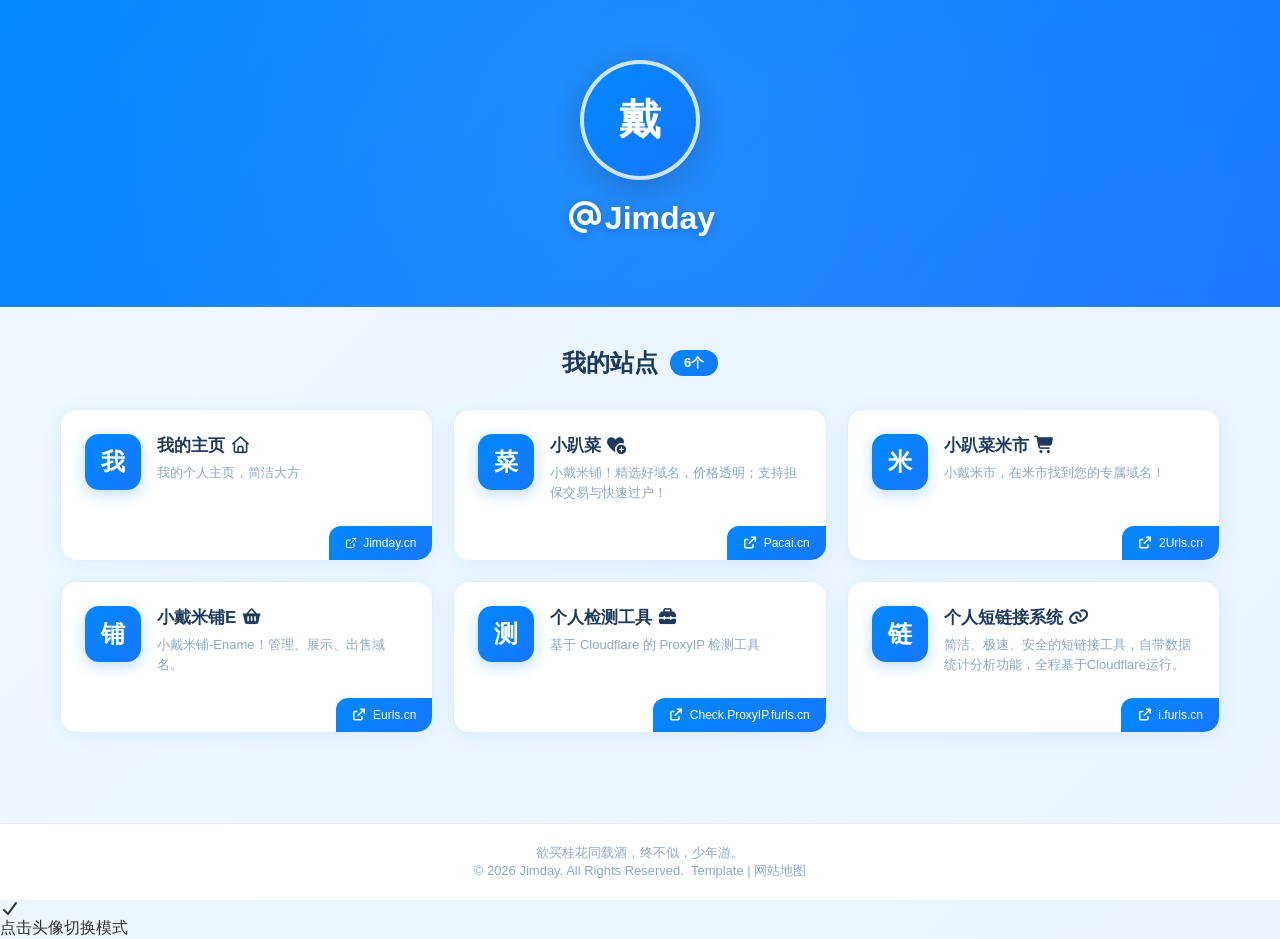
==== commit 71dab2f4: "update0510" ====
--- a/index.html
+++ b/index.html
@@ -221,13 +221,21 @@
 		<footer class="footer">
 			<div class="footer-content">
 				<p>欲买桂花同载酒，终不似，少年游。</p>
-				<p>&copy; <span id="year"></span> Jimday. All Rights Reserved.&nbsp;
-					<a style="text-decoration: none;color: inherit;" title="豆包 &bull; 微微微微微微微微微微微微微微微调">豆包</a>&nbsp;|
-					<a style="text-decoration: none;color: inherit;" title="caonb.cn">Template</a>&nbsp;|
+				<p>&copy; <span id="year"></span> Jimday. All Rights Reserved.&nbsp;<span class="only-mobile"><br></span>
+					<a href="javascript:;" id="templateBtn" style="text-decoration: none;color: inherit;" title="豆包 &bull; 微微微微微微微微微微微微微微微调">Template</a>&nbsp;|
 					<a href="sitemap.xml" title="Sitemap" target="_blank" rel="noopener noreferrer" style="text-decoration: none;color: inherit;">网站地图</a>
 				</p>
 			</div>
 		</footer>
+	</div>
+	
+	<!-- 弹窗结构 -->
+	<div class="modal-overlay" id="modalOverlay">
+		<div class="modal-box">
+			<div class="modal-title">模板说明</div>
+			<div class="modal-desc">本站模板源自 caonb.cn 原版魔改优化，由豆包负责疯狂的微微微微微微微微微微微微微微微调，Jimday 匠心打磨设计，仅限个人玩耍使用，未经允许严禁转载、拿去商用哦🈲！</div>
+			<button class="modal-close" id="modalClose">明白明白</button>
+		</div>
 	</div>
 
 	<!-- 灵动岛弹窗 -->
--- a/assets/css/style.css
+++ b/assets/css/style.css
@@ -517,4 +517,107 @@
 	border-color: #526075;
 	color: #f1f5f9;
 	box-shadow: 0 4px 12px rgba(0, 0, 0, 0.25);
+}
+
+/* 手机端运行 */
+.only-mobile {
+	display: none;
+}
+
+@media (max-width: 480px) {
+	.only-mobile {
+		display: inline;
+	}
+}
+
+/* pad端运行 */
+.only-pad {
+	display: none;
+}
+
+@media (max-width: 768px) {
+	.only-pad {
+		display: inline;
+	}
+}
+
+/* Template 弹窗样式 */
+.modal-overlay {
+	position: fixed;
+	top: 0;
+	left: 0;
+	width: 100%;
+	height: 100%;
+	background: rgba(0, 0, 0, 0.5);
+	display: none;
+	align-items: center;
+	justify-content: center;
+	z-index: 9999;
+	opacity: 0;
+	transition: opacity 0.3s ease;
+}
+
+.modal-overlay.show {
+	display: flex;
+	opacity: 1;
+}
+
+.modal-box {
+	background: #ffffff;
+	border-radius: 16px;
+	padding: 30px;
+	max-width: 320px;
+	width: 90%;
+	text-align: center;
+	box-shadow: 0 10px 30px rgba(0, 136, 255, 0.15);
+	border: 1px solid #e0edff;
+	transition: all 0.3s ease;
+}
+
+.dark-mode .modal-box {
+	background: #1e293b;
+	border-color: #2d3748;
+	color: #e2e8f0;
+	box-shadow: 0 10px 30px rgba(0, 0, 0, 0.3);
+}
+
+.modal-title {
+	font-size: 18px;
+	font-weight: 700;
+	color: #1e3a5f;
+	margin-bottom: 12px;
+}
+
+.dark-mode .modal-title {
+	color: #f1f5f9;
+}
+
+.modal-desc {
+	font-size: 14px;
+	color: #8aa8c8;
+	line-height: 1.6;
+	margin-bottom: 20px;
+}
+
+.modal-close {
+	background: linear-gradient(135deg, #0088FF 0%, #1677FF 100%);
+	color: white;
+	border: none;
+	padding: 10px 24px;
+	border-radius: 12px;
+	font-size: 14px;
+	font-weight: 600;
+	cursor: pointer;
+	transition: all 0.3s ease;
+}
+
+.modal-close:hover {
+	transform: translateY(-2px);
+	box-shadow: 0 4px 12px rgba(0, 136, 255, 0.2);
+}
+
+/* 点击变深效果 */
+.modal-close:active {
+    background: linear-gradient(135deg, #0066CC 0%, #0055BB 100%);
+    transform: translateY(0);
 }
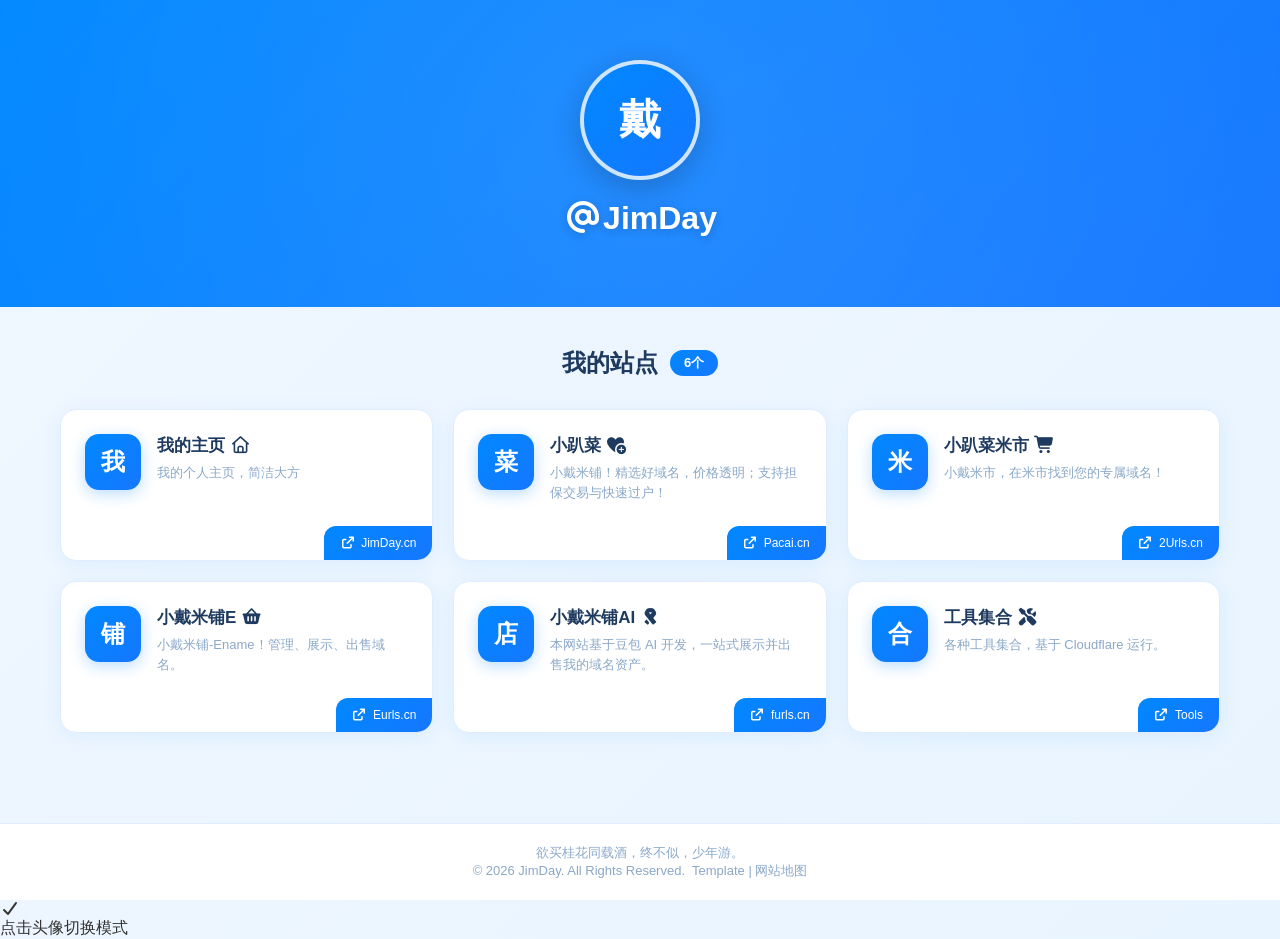
==== commit d37b8f9b: "update0519 更新main.js、sitemap、index、tools translate.js-config添加诗词翻译" ====
--- a/index.html
+++ b/index.html
@@ -4,23 +4,23 @@
 <head>
 	<meta charset="UTF-8">
 	<meta name="viewport" content="width=device-width, initial-scale=1.0">
-	<title>Jimday - 阿戴主页</title>
+	<title>JimDay - 阿戴先生</title>
 	<meta name="description" content="欲买桂花同载酒，终不似，少年游。">
-	<meta name="keywords" content="Jimday,阿戴,个人主页,域名,短链接,工具">
-	<meta name="author" content="Jimday">
+	<meta name="keywords" content="Jimday,阿戴,小戴,小戴先生,阿戴先生,小戴主页,阿戴主页,个人主页,域名,短链接,工具,工具集合,我的主页">
+	<meta name="author" content="JimDay">
 	<link rel="canonical" href="https://www.jimday.cn/">
 	<meta name="theme-color" content="#0088ff">
 	<link rel="icon" href="img/favicon.ico" type="image/x-icon">
 	<link rel="icon" href="img/favicon.png" type="image/png">
 	<link rel="apple-touch-icon" href="img/favicon.png">
-	<meta property="og:title" content="Jimday - 阿戴主页">
-	<meta property="og:description" content="Jimday 阿戴个人主页。">
+	<meta property="og:title" content="Jimday - 阿戴先生">
+	<meta property="og:description" content="JimDay 阿戴先生主页。">
 	<meta property="og:url" content="https://www.jimday.cn/">
 	<meta property="og:type" content="website">
-	<meta property="og:site_name" content="Jimday">
+	<meta property="og:site_name" content="JimDay">
 	<meta name="twitter:card" content="summary">
-	<meta name="twitter:title" content="Jimday - 阿戴主页">
-	<meta name="twitter:description" content="Jimday 阿戴个人主页。">
+	<meta name="twitter:title" content="JimDay - 阿戴先生">
+	<meta name="twitter:description" content="JimDay 阿戴先生主页。">
 	<link rel="stylesheet" type="text/css" href="assets/css/style.css"><!--主体CSS-->
 	<link rel="stylesheet" type="text/css" href="assets/css/all.min.css"><!--fontawesome-->
 </head>
@@ -34,7 +34,7 @@
 					<div class="avatar">戴</div>
 					<div class="avatar-tooltip">点击切换深色模式</div>
 				</div>
-				<div class="profile-name"><i class="fa-solid fa-at"></i>Jimday</div>
+				<div class="profile-name"><i class="fa-solid fa-at"></i>JimDay</div>
 				<div class="profile-bio">
 					<!-- jinrishici.com -->
 					<script src="https://sdk.jinrishici.com/v2/browser/jinrishici.js" charset="utf-8"></script>
@@ -56,7 +56,7 @@
 		<div class="sites-section">
 			<div class="sites-header">
 				<h2 class="sites-title">我的站点</h2>
-				<span class="sites-count">6个</span>
+				<span class="sites-count">6个 </span>
 			</div>
 
 			<div class="sites-grid">
@@ -69,14 +69,7 @@
 						</div>
 					</div>
 					<div class="site-card-footer">
-						<div class="site-url">
-							<svg width="12" height="12" viewBox="0 0 24 24" fill="none" stroke="currentColor" stroke-width="2">
-								<path d="M18 13v6a2 2 0 0 1-2 2H5a2 2 0 0 1-2-2V8a2 2 0 0 1 2-2h6"></path>
-								<polyline points="15 3 21 3 21 9"></polyline>
-								<line x1="10" y1="14" x2="21" y2="3"></line>
-							</svg>
-							Jimday.cn
-						</div>
+						<div class="site-url"><i class="fa-solid fa-arrow-up-right-from-square"></i>JimDay.cn</div>
 					</div>
 				</a>
 				<a href="https://www.pacai.cn" target="_blank" rel="noopener noreferrer" class="site-card" style="animation-delay: 0.1s;">
@@ -116,28 +109,28 @@
 						<div class="site-url"><i class="fa-solid fa-arrow-up-right-from-square"></i>Eurls.cn</div>
 					</div>
 				</a>
-				<a href="https://check.proxyip.furls.cn" target="_blank" rel="noopener noreferrer" class="site-card" style="animation-delay: 0.4s;">
-					<div class="site-card-content">
-						<div class="site-icon">测 </div>
-						<div class="site-info">
-							<div class="site-name">个人检测工具&nbsp;<i class="fa-solid fa-toolbox"></i></div>
-							<div class="site-desc">基于 Cloudflare 的 ProxyIP 检测工具</div>
-						</div>
-					</div>
-					<div class="site-card-footer">
-						<div class="site-url"><i class="fa-solid fa-arrow-up-right-from-square"></i>Check.ProxyIP.furls.cn</div>
-					</div>
-				</a>
-				<a href="https://i.furls.cn/dashboard" target="_blank" rel="noopener noreferrer" class="site-card" style="animation-delay: 0.5s;">
-					<div class="site-card-content">
-						<div class="site-icon">链 </div>
-						<div class="site-info">
-							<div class="site-name">个人短链接系统&nbsp;<i class="fa-solid fa-link"></i></div>
-							<div class="site-desc">简洁、极速、安全的短链接工具，自带数据统计分析功能，全程基于Cloudflare运行。</div>
-						</div>
-					</div>
-					<div class="site-card-footer">
-						<div class="site-url"><i class="fa-solid fa-arrow-up-right-from-square"></i>i.furls.cn</div>
+				<a href="https://furls.cn" target="_blank" rel="noopener noreferrer" class="site-card" style="animation-delay: 0.4s;">
+					<div class="site-card-content">
+						<div class="site-icon">店 </div>
+						<div class="site-info">
+							<div class="site-name">小戴米铺AI&nbsp;<i class="fa-solid fa-ribbon"></i></div>
+							<div class="site-desc">本网站基于豆包 AI 开发，一站式展示并出售我的域名资产。</div>
+						</div>
+					</div>
+					<div class="site-card-footer">
+						<div class="site-url"><i class="fa-solid fa-arrow-up-right-from-square"></i>furls.cn</div>
+					</div>
+				</a>
+				<a href="/tools" rel="noopener noreferrer" class="site-card" style="animation-delay: 0.5s;">
+					<div class="site-card-content">
+						<div class="site-icon">合 </div>
+						<div class="site-info">
+							<div class="site-name">工具集合&nbsp;<i class="fa-solid fa-screwdriver-wrench"></i></div>
+							<div class="site-desc">各种工具集合，基于 Cloudflare 运行。</div>
+						</div>
+					</div>
+					<div class="site-card-footer">
+						<div class="site-url"><i class="fa-solid fa-arrow-up-right-from-square"></i>Tools</div>
 					</div>
 				</a>
 		<!--
@@ -221,7 +214,7 @@
 		<footer class="footer">
 			<div class="footer-content">
 				<p>欲买桂花同载酒，终不似，少年游。</p>
-				<p>&copy; <span id="year"></span> Jimday. All Rights Reserved.&nbsp;<span class="only-mobile"><br></span>
+				<p>&copy; <span id="year"></span> JimDay. All Rights Reserved.&nbsp;<span class="only-mobile"><br></span>
 					<a href="javascript:;" id="templateBtn" style="text-decoration: none;color: inherit;" title="豆包 &bull; 微微微微微微微微微微微微微微微调">Template</a>&nbsp;|
 					<a href="sitemap.xml" title="Sitemap" target="_blank" rel="noopener noreferrer" style="text-decoration: none;color: inherit;">网站地图</a>
 				</p>
@@ -233,7 +226,7 @@
 	<div class="modal-overlay" id="modalOverlay">
 		<div class="modal-box">
 			<div class="modal-title">模板说明</div>
-			<div class="modal-desc">本站模板源自 caonb.cn 原版魔改优化，由豆包负责疯狂的微微微微微微微微微微微微微微微调，Jimday 匠心打磨设计，仅限个人玩耍使用，未经允许严禁转载、拿去商用哦🈲！</div>
+			<div class="modal-desc">本站模板源自 caonb.cn 原版魔改优化，由豆包负责疯狂的微微微微微微微微微微微微微微微调，JimDay 匠心打磨设计，仅限个人玩耍使用，未经允许严禁转载、拿去商用哦🈲！</div>
 			<button class="modal-close" id="modalClose">明白明白</button>
 		</div>
 	</div>
@@ -251,20 +244,20 @@
 			</div>
 		</div>
 	</div>
-	<script src="assets/js/dynamicIsland-timer.js"></script><!--灵动岛计时器-->
+	<script src="assets/js/dynamicIsland-timer.js" defer></script><!--灵动岛计时器-->
 	<link rel="stylesheet" type="text/css" href="assets/css/dynamic-island-style.css"><!--灵动岛style-->
-	<script src="assets/js/dynamicIsland-text.js"></script><!--灵动岛文字-->
-
-	<!--translate.zvo.cn-->
+	<script src="assets/js/dynamicIsland-text.js" defer></script><!--灵动岛文字-->
+
+	<!--translate.js & settings-->
 	<script src="assets/js/translate.js"></script>
-	<!--translate.js settings-->
 	<script src="assets/js/translate-config.js"></script>
 	
-	<script src="assets/js/main.js"></script>
-</body>
+	<script src="assets/js/main.js" async></script>
+
 	<!--translate.zvo.cn-->
 	<script>
 		translate.execute(); //dom加载完后，进行translate.js 触发翻译的执行
 		translate.isTranslateExecute('english'); //当前是否已进行了翻译处理
 	</script>
+</body>
 </html>
--- a/assets/css/style.css
+++ b/assets/css/style.css
@@ -603,12 +603,13 @@
 	background: linear-gradient(135deg, #0088FF 0%, #1677FF 100%);
 	color: white;
 	border: none;
-	padding: 10px 24px;
+	padding: 12px 32px;
 	border-radius: 12px;
 	font-size: 14px;
 	font-weight: 600;
 	cursor: pointer;
 	transition: all 0.3s ease;
+	min-width: 120px;
 }
 
 .modal-close:hover {
